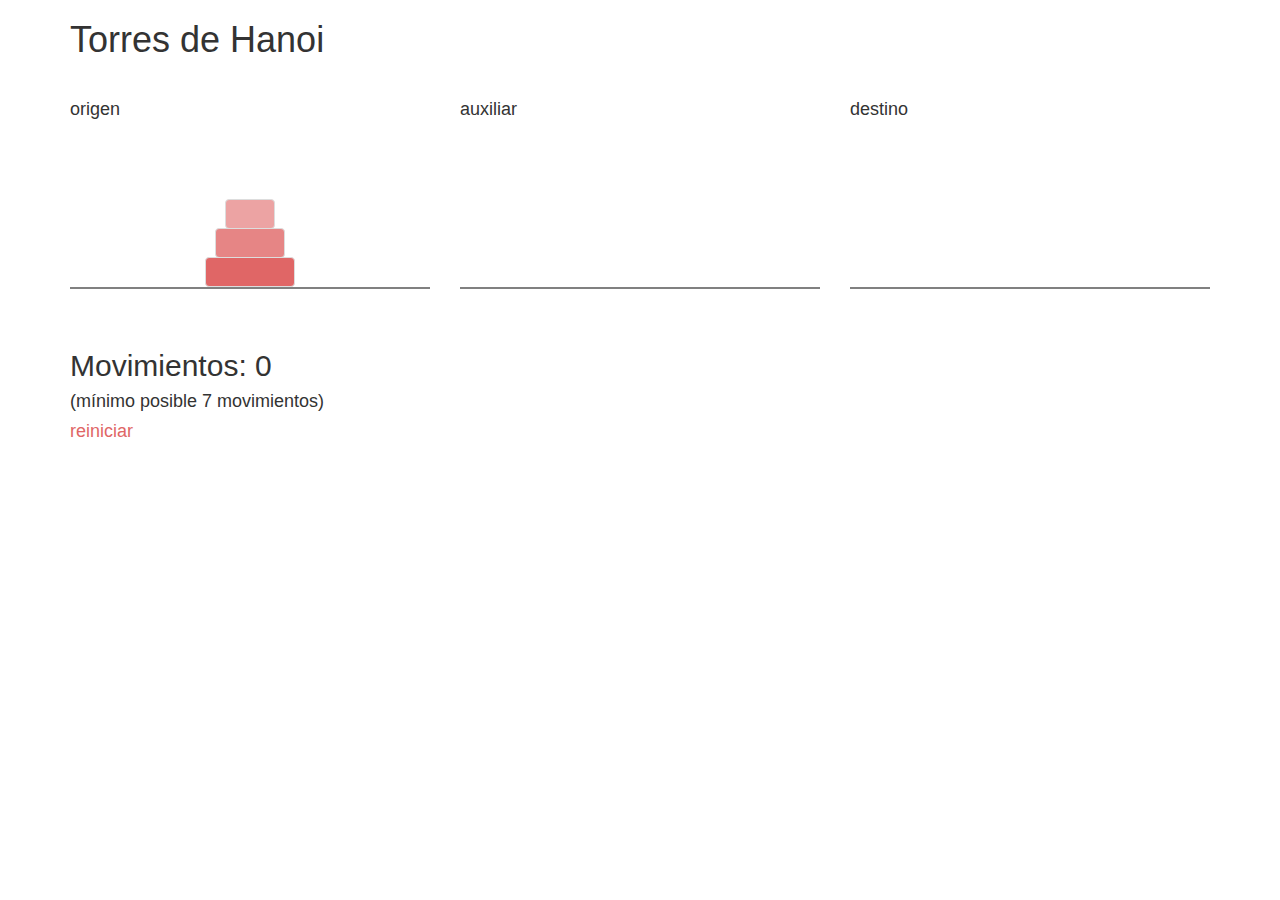
==== index.html @ 5f165d31 "estructura mas drag and drop" ====
﻿<!DOCTYPE html>
<html lang="en">
<head>
	<meta charset="UTF-8">
	<title>Torres de Hanoi</title>
	<link rel="stylesheet" href="https://maxcdn.bootstrapcdn.com/bootstrap/3.3.7/css/bootstrap.min.css" integrity="sha384-BVYiiSIFeK1dGmJRAkycuHAHRg32OmUcww7on3RYdg4Va+PmSTsz/K68vbdEjh4u" crossorigin="anonymous">
    <link rel="stylesheet" href="css/jquery-ui.min.css">
    <link rel="stylesheet" href="css/styles.css">
    <script src="lib/jquery.js"></script>
    <script src="lib/jquery-ui.min.js"></script>
</head>
<body>
	<section class="container">
		<div class="row">
			<div class="col-sm-12">
				<h1>Torres de Hanoi</h1>
			</div>
		</div>
		<div class="row">
			<div class="col-sm-4">
                <h4>origen</h4>
                <div id="torre1" class="list-group torre">
                </div>
			</div>
			<div class="col-sm-4">
                <h4>auxiliar</h4>
                <div id="torre2" class="list-group torre">
                </div>
            </div>
            <div class="col-sm-4">
                <h4>destino</h4>
                <div id="torre3" class="list-group torre"></div>
			</div>
        </div>
        <div class="row">
			<div class="col-sm-12">
                <div class="info">
                    <h2>Movimientos: <span>0</span></h2>
                    <h4>(mínimo posible <span></span> movimientos)</h4>
                    <h4><a>reiniciar</a></h4>
                </div>
                <div class="congratulations">
                    <h2>Enhorabuena!</h2>
                    <h4><a>otra ronda!</a></h4>
                </div>
			</div>
        </div>
	</section>
    <script src="js/model/CustomError.js"></script>
    <script src="js/model/StackDataStructure.js"></script>
    <script src="js/HanoiGame.js"></script>
	<script src="js/main.js"></script>
</body>
</html>
---- css/styles.css ----
.list-group-item{
    height: 30px;
    border-radius: 4px;
    align-self: center;
    z-index: 1000;
}

.list-group{
    display: flex;
    flex-direction: column;
    justify-content: flex-end;
}

.torre{
    height: 160px;
    border-bottom: 2px solid gray;
}

.row{
    margin-bottom: 20px;
}

.congratulations{
    float: right;
    text-align: right;
    color: rgba(224, 102, 102, 1);
}

a{
    color: rgba(224, 102, 102, 1);
    cursor: pointer;
}

a:hover{
    color: rgba(224, 102, 102, 1);
}

.info{
    float: left;
}
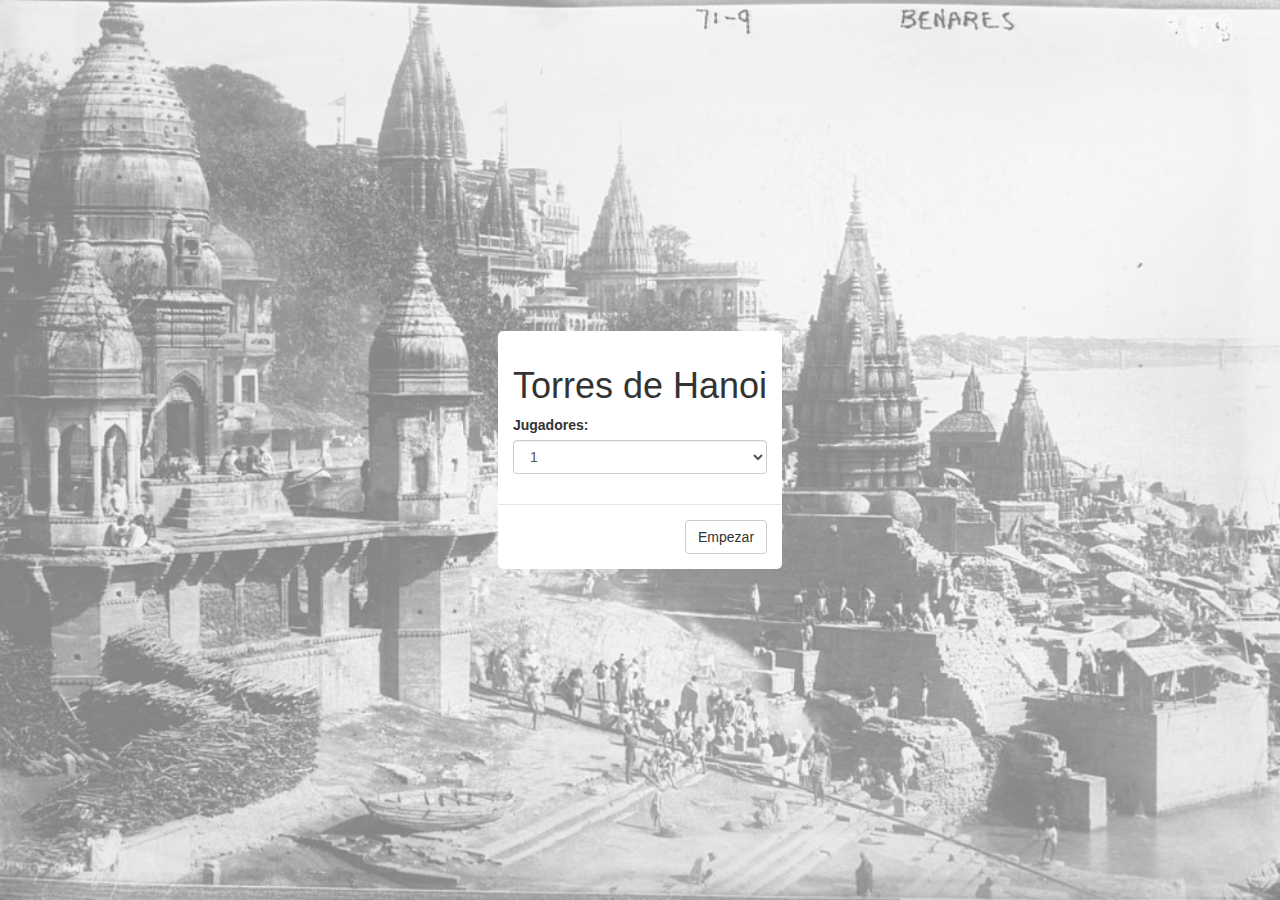
==== commit b9f0fae5: "Multijugador y con pantalla inicial" ====
--- a/index.html
+++ b/index.html
@@ -1,54 +1,44 @@
-﻿<!DOCTYPE html>
-<html lang="en">
-<head>
-	<meta charset="UTF-8">
-	<title>Torres de Hanoi</title>
-	<link rel="stylesheet" href="https://maxcdn.bootstrapcdn.com/bootstrap/3.3.7/css/bootstrap.min.css" integrity="sha384-BVYiiSIFeK1dGmJRAkycuHAHRg32OmUcww7on3RYdg4Va+PmSTsz/K68vbdEjh4u" crossorigin="anonymous">
-    <link rel="stylesheet" href="css/jquery-ui.min.css">
-    <link rel="stylesheet" href="css/styles.css">
-    <script src="lib/jquery.js"></script>
-    <script src="lib/jquery-ui.min.js"></script>
-</head>
-<body>
-	<section class="container">
-		<div class="row">
-			<div class="col-sm-12">
-				<h1>Torres de Hanoi</h1>
-			</div>
-		</div>
-		<div class="row">
-			<div class="col-sm-4">
-                <h4>origen</h4>
-                <div id="torre1" class="list-group torre">
-                </div>
-			</div>
-			<div class="col-sm-4">
-                <h4>auxiliar</h4>
-                <div id="torre2" class="list-group torre">
-                </div>
-            </div>
-            <div class="col-sm-4">
-                <h4>destino</h4>
-                <div id="torre3" class="list-group torre"></div>
-			</div>
-        </div>
-        <div class="row">
-			<div class="col-sm-12">
-                <div class="info">
-                    <h2>Movimientos: <span>0</span></h2>
-                    <h4>(mínimo posible <span></span> movimientos)</h4>
-                    <h4><a>reiniciar</a></h4>
-                </div>
-                <div class="congratulations">
-                    <h2>Enhorabuena!</h2>
-                    <h4><a>otra ronda!</a></h4>
-                </div>
-			</div>
-        </div>
-	</section>
-    <script src="js/model/CustomError.js"></script>
-    <script src="js/model/StackDataStructure.js"></script>
-    <script src="js/HanoiGame.js"></script>
-	<script src="js/main.js"></script>
-</body>
-</html>
+<!DOCTYPE html>
+<html lang="en">
+<head>
+	<meta charset="UTF-8">
+	<title>Torres de Hanoi</title>
+	<link rel="stylesheet" href="https://maxcdn.bootstrapcdn.com/bootstrap/3.3.7/css/bootstrap.min.css" integrity="sha384-BVYiiSIFeK1dGmJRAkycuHAHRg32OmUcww7on3RYdg4Va+PmSTsz/K68vbdEjh4u" crossorigin="anonymous">
+	<link rel="stylesheet" href="css/jquery-ui.min.css">
+    <link rel="stylesheet" href="css/styles.css">
+    <script src="lib/jquery.js"></script>
+</head>
+<body>
+    <div id="landing-container">
+        <div id="center">
+            <form id="start" action="game.html" method="GET">
+                <div class="modal-body">
+                    <h1>Torres de Hanoi</h1>
+                    <div class="form-group">
+                        <label for="jugadores">Jugadores:</label>
+                        <select class="form-control" name="jugadores" id="jugadores">
+                            <option>1</option>
+                            <option>2</option>
+                            <option>3</option>
+                            <option>4</option>
+                        </select>
+                    </div>
+                </div>
+                <div class="modal-footer">
+                    <button type="submit" class="btn btn-default">Empezar</button>
+                </div>
+            </form>
+            <div id="game-over">
+                <div class="modal-body">
+                    <h1></h1>
+                    <div class="player-list"></div>
+                </div>
+                <div class="modal-footer">
+                    <button type="button" class="btn btn-default">Otra ronda!</button>
+                </div>
+            </div>
+        </div>
+    </div>
+    <script src="js/landing.js"></script>
+</body>
+</html>--- a/css/styles.css
+++ b/css/styles.css
@@ -1,3 +1,24 @@
+body, html{
+    height: 100%;
+}
+
+#landing-container{
+    margin: 0;
+    height: 100%;
+    background: linear-gradient(rgba(255,255,255,.5), rgba(255,255,255,.5)), url("../images/bg.jpg");
+    background-position: center;
+    background-repeat: no-repeat;
+    background-size: cover;
+    display: flex;
+    justify-content: center;
+    align-items: center;
+}
+
+div#center{
+    background-color: #fff;
+    border-radius: 5px;
+}
+
 .list-group-item{
     height: 30px;
     border-radius: 4px;
@@ -37,4 +58,8 @@
 
 .info{
     float: left;
+}
+
+.row:first-of-type h3 {
+	color: rgba(224, 102, 102, 1);
 }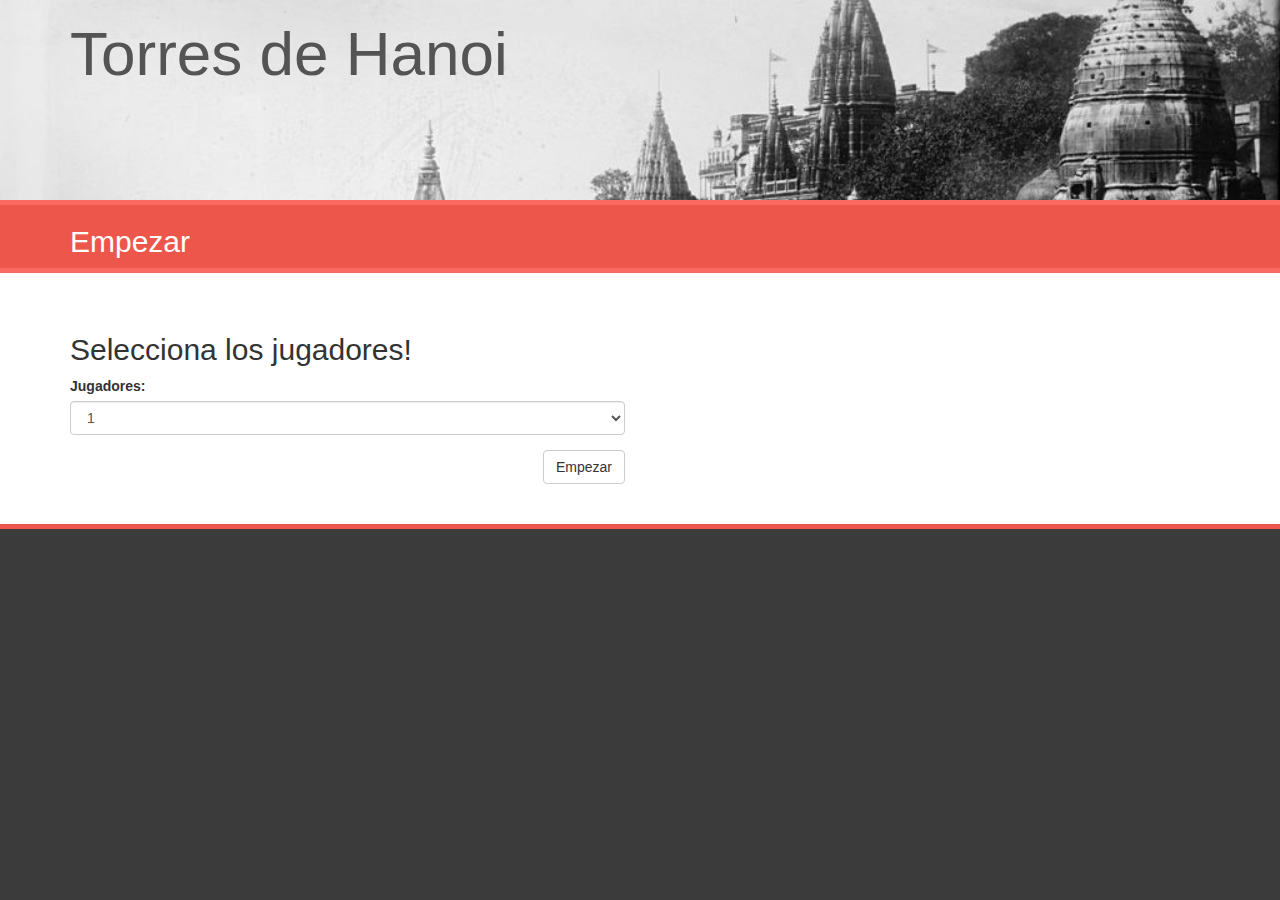
==== commit 93576da6: "cambio de estilos" ====
--- a/index.html
+++ b/index.html
@@ -1,4 +1,4 @@
-<!DOCTYPE html>
+﻿<!DOCTYPE html>
 <html lang="en">
 <head>
 	<meta charset="UTF-8">
@@ -8,37 +8,60 @@
     <link rel="stylesheet" href="css/styles.css">
     <script src="lib/jquery.js"></script>
 </head>
-<body>
-    <div id="landing-container">
-        <div id="center">
-            <form id="start" action="game.html" method="GET">
-                <div class="modal-body">
-                    <h1>Torres de Hanoi</h1>
-                    <div class="form-group">
-                        <label for="jugadores">Jugadores:</label>
-                        <select class="form-control" name="jugadores" id="jugadores">
-                            <option>1</option>
-                            <option>2</option>
-                            <option>3</option>
-                            <option>4</option>
-                        </select>
-                    </div>
-                </div>
-                <div class="modal-footer">
-                    <button type="submit" class="btn btn-default">Empezar</button>
-                </div>
-            </form>
-            <div id="game-over">
-                <div class="modal-body">
-                    <h1></h1>
-                    <div class="player-list"></div>
-                </div>
-                <div class="modal-footer">
-                    <button type="button" class="btn btn-default">Otra ronda!</button>
-                </div>
-            </div>
-        </div>
-    </div>
-    <script src="js/landing.js"></script>
+<body>
+	<div id="top">
+		<div class="top-inner">
+			<img src="images/bg.jpg">
+			<div class="title-wrap">
+				<div class="container">
+					<h1>Torres de Hanoi</h1>
+				</div>
+			</div>
+		</div>
+	</div>
+	<div id="fwidgets">
+		<div class="container">
+			<div class="row">
+				<div class="col-sm-12">
+					<h2>Empezar</h2>
+				</div>
+			</div>
+		</div>
+	</div>
+	<div id="content">
+		<div class="container">
+			<div class="row">
+				<div class="col-sm-6">
+					<form id="start" action="game.html" method="GET">
+						<h2>Selecciona los jugadores!</h2>
+						<div class="form-group">
+							<label for="jugadores">Jugadores:</label>
+							<select class="form-control" name="jugadores" id="jugadores">
+								<option>1</option>
+								<option>2</option>
+								<option>3</option>
+								<option>4</option>
+							</select>
+						</div>
+						<div class="button-footer">
+							<button type="submit" class="btn btn-default">Empezar</button>
+						</div>
+					</form>
+					<div id="game-over">
+						<div>
+							<h1></h1>
+							<div class="player-list separator-bottom"></div>
+							<div class="button-footer separator-top">
+								<button type="button" class="btn btn-default">Otra ronda!</button>
+							</div>
+						</div>
+					</div>
+				</div>
+			</div>
+		</div>
+	</div>
+	<div id="bottom">
+	</div>
+	<script src="js/landing.js"></script>
 </body>
 </html>--- a/css/styles.css
+++ b/css/styles.css
@@ -1,65 +1,118 @@
-body, html{
-    height: 100%;
+@media (min-width: 1200px) {
+	.container {
+		max-width: 1170px;
+	}
 }
 
-#landing-container{
-    margin: 0;
-    height: 100%;
-    background: linear-gradient(rgba(255,255,255,.5), rgba(255,255,255,.5)), url("../images/bg.jpg");
-    background-position: center;
-    background-repeat: no-repeat;
-    background-size: cover;
-    display: flex;
-    justify-content: center;
-    align-items: center;
+@media (min-width: 992px) and (max-width: 1200px) {
+	.container {
+		max-width: 940px;
+	}
 }
 
-div#center{
-    background-color: #fff;
-    border-radius: 5px;
+@media (min-width: 768px) and (max-width: 992px) {
+	.container {
+		max-width: 728px;
+	}
 }
 
-.list-group-item{
-    height: 30px;
-    border-radius: 4px;
-    align-self: center;
-    z-index: 1000;
+@media (max-width: 768px) {
+	.container {
+		max-width: 708px;
+	}
 }
 
-.list-group{
-    display: flex;
-    flex-direction: column;
-    justify-content: flex-end;
+html, body {
+	height: 100%;
+	display: flex;
+	flex-direction: column;
 }
 
-.torre{
-    height: 160px;
-    border-bottom: 2px solid gray;
+#top img {
+	width: 100%;
+	filter: grayscale(100%);
+	transform: scaleX(-1);
+	filter: FlipH;
 }
 
-.row{
-    margin-bottom: 20px;
+#top > .top-inner {
+	margin-top: -50px;
+	max-height: 250px;
+	overflow: hidden;
 }
 
-.congratulations{
-    float: right;
-    text-align: right;
-    color: rgba(224, 102, 102, 1);
+.title-wrap {
+	position: absolute;
+	top: 0px;
+	left: 0;
+	z-index: 1;
+	width: 100%;
 }
 
-a{
-    color: rgba(224, 102, 102, 1);
-    cursor: pointer;
+.title-wrap h1 {
+	font-size: 62px;
+	color: #555454;
 }
 
-a:hover{
-    color: rgba(224, 102, 102, 1);
+#fwidgets {
+	background: #ed564b;
+	border-top: 5px solid #f96b61;
+	border-bottom: 5px solid #f96b61;
+	color: #fff;
 }
 
-.info{
-    float: left;
+#content .container {
+	margin: 4rem auto;
 }
 
-.row:first-of-type h3 {
-	color: rgba(224, 102, 102, 1);
+#content {
+	background-color: #fff;
+}
+
+#bottom {
+	padding: 20px 0px 40px 0px;
+	background: #3b3b3b;
+	border-top: 5px solid #ed564b;
+	color: #fff;
+	flex-grow:1;
+}
+
+.list-group-item {
+	height: 30px;
+	border-radius: 4px;
+	align-self: center;
+	z-index: 1000;
+}
+
+.list-group {
+	display: flex;
+	flex-direction: column;
+	justify-content: flex-end;
+}
+
+.torre {
+	height: 250px;
+	border-bottom: 2px solid rgba(0,0,0,.6);
+}
+
+.congratulations {
+	float: right;
+	text-align: right;
+	color: #ed564b;
+}
+
+.info {
+	float: left;
+}
+
+.button-footer {
+	float:right;
+}
+
+.separator-bottom {
+	border-bottom:1px solid lightgray;
+}
+
+.separator-top {
+	margin-top: 10px;
 }